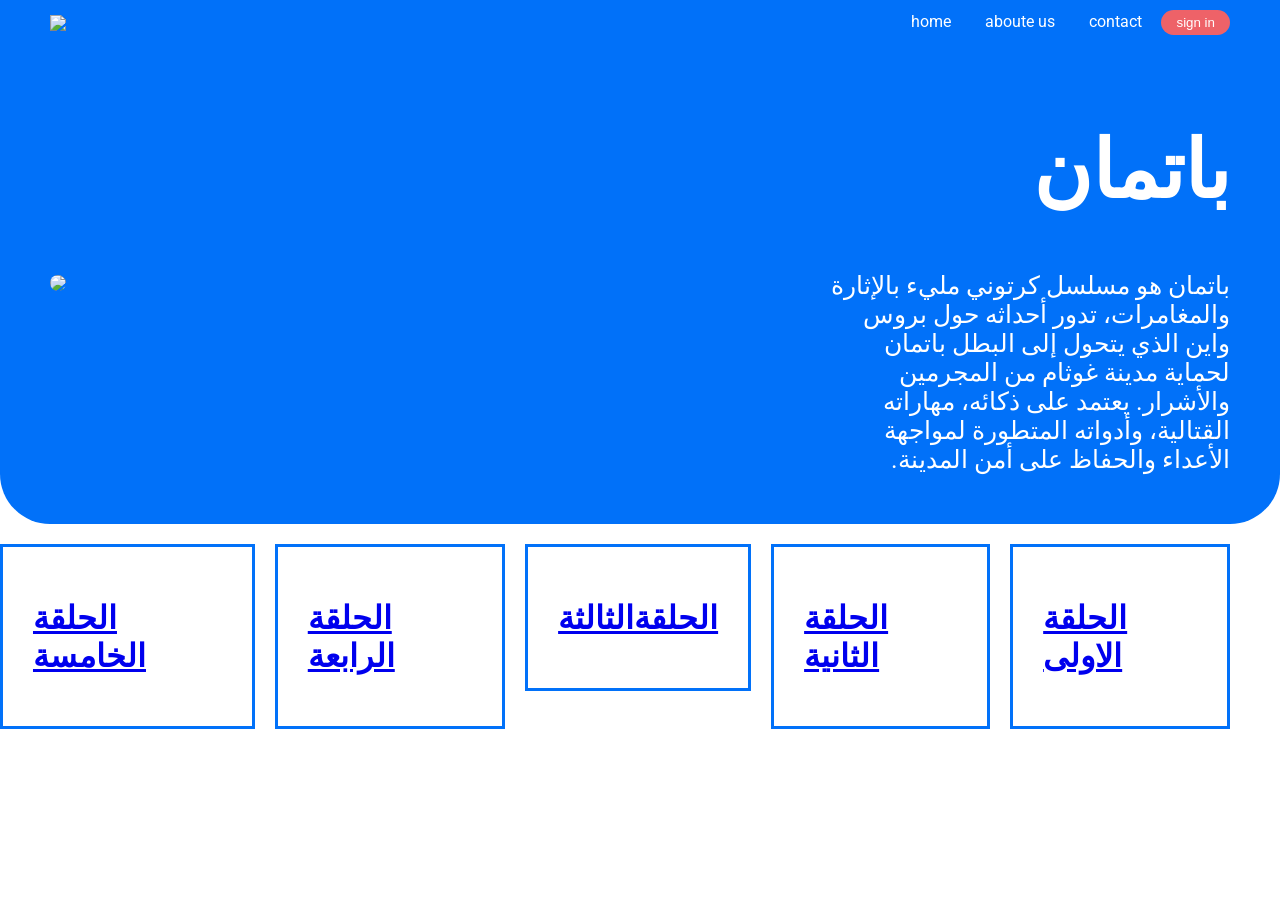
==== batman.html @ 52b7add9 "Add files via upload" ====
<!DOCTYPE html>
<head>
  <meta charset="UTF-8">
  <link rel="preconnect" href="https://fonts.googleapis.com">
<link rel="preconnect" href="https://fonts.gstatic.com" crossorigin>
<link href="https://fonts.googleapis.com/css2?family=Roboto:wght@400;500;700&display=swap" rel="stylesheet">
  <title>cartoon&serise</title>
<link rel="stylesheet" href="batman.css" />
</head>
<body>
<!--HEADER-->
   <div class="header">
    <img class="logo" src="images/ae.png"/>
    <div class="header-links">
         <a href="index.html">home</a>
         <a href="#">aboute us</a>
         <a href="#">contact</a>
         <button class="btn">sign in</button>
    </div>
   </div>
   
<!--LANDING PAGE--> 
<div class="landing-page">
   <div class="landing-page-left-section">
   <h1>باتمان</h1>
   <p>
    باتمان هو مسلسل 
    كرتوني مليء بالإثارة والمغامرات، تدور أحداثه حول بروس واين الذي يتحول إلى البطل
     باتمان لحماية مدينة غوثام من المجرمين والأشرار. يعتمد على ذكائه، مهاراته
     القتالية، وأدواته المتطورة لمواجهة الأعداء والحفاظ على أمن المدينة.

    </p>
    
   </div>
   <div class="image-container">
      <img class="j" src="images/im.png"/>
   </div>
</div>
<!--الحلقات-->
<div class="series-a">
<a href="https://drive.google.com/file/d/1WztN4LdU5Bc5g2vhYpUNh5f7j47gbtri/view?usp=sharing">
    <div class="first-series">
        <h1>الحلقة الاولى</h1>
    </div>
</a>

<a href="https://drive.google.com/file/d/1cdPqjLO8PqkG4jkI5C0tMbR7JMm2lNIR/view?usp=sharing">
    <div class="sacond-series">
        <h1>الحلقة الثانية</h1>
    </div>
</a>

<a href="https://drive.google.com/file/d/1cdPqjLO8PqkG4jkI5C0tMbR7JMm2lNIR/view?usp=sharing">
    <div class="sacond-series">
        <h1>الحلقةالثالثة</h1>
    </div>
</a>

<a href="https://drive.google.com/file/d/1cdPqjLO8PqkG4jkI5C0tMbR7JMm2lNIR/view?usp=sharing">
    <div class="sacond-series">
        <h1>الحلقة الرابعة</h1>
    </div>
</a>

<a href="https://drive.google.com/file/d/1cdPqjLO8PqkG4jkI5C0tMbR7JMm2lNIR/view?usp=sharing">
    <div class="sacond-series">
        <h1>الحلقة الخامسة</h1>
    </div>
</a>

</div>
---- batman.css ----
body{
      margin: 0 ;
       font-family: 'Roboto', sans-serif;
    }
   .header{
    background-color:#0171f9;
    display: flex;
    justify-content: space-between;
    align-items: center;
    padding: 10px 50px;
  }
  .base {
    padding: 5px;
  }
  .logo{
  width: 100px;
  }
 .header-links a{ 
  color: white;
  padding: 5px 15px;
  text-decoration: none;
  border-radius: 15px;
}
.btn:hover{
  background-color: #2386fe;
}

.btn{
  background-color:#ee6268 ;
  border-radius: 15px;
  padding: 5px 15px;
  color: white;
  border: none;}
.header-links button:hover{
background-color: #f2858c;
}
.landing-page{
    background-color: #0171f9;
    display: flex;
    flex-direction: row-reverse;
    justify-content: space-between;
    padding: 25px 50px;
    align-items: center;
    color: white;
    border-radius: 0 0 50px 50px;
}
.landing-page-left-section{
    width: 400px;
    direction: rtl;
    text-align: right;
}
.landing-page .j {
    width: 350px;
}
.landing-page-search input{
border-radius: 50px;
border: none;
outline: none;
height: 30px;
padding: 0 10px;
}
.landing-page-search button{
    position: absolute;
    left: 200px;
    height: 30px;
}
.image-container .j{
    border-radius: 20px ;
}
.landing-page-left-section{
    width: 400px;
}
.trending-container {
  padding: 25px 50px;  
}
.landing-page-left-section h1{

    font-size: 80px;
}
.landing-page-left-section p{
    font-size: 25px;
}
.first-series{
   border: #0171f9 solid ;
   padding: 30px;
   margin: 20px 50px 20px auto;
   width: fit-content;
}
.sacond-series{
    border: #0171f9 solid;
     padding: 30px;
     margin-top: 20px;
}
.series-a{
    display: flex;
    flex-direction: row-reverse;
    justify-content: flex-start;
    gap: 20px;
}
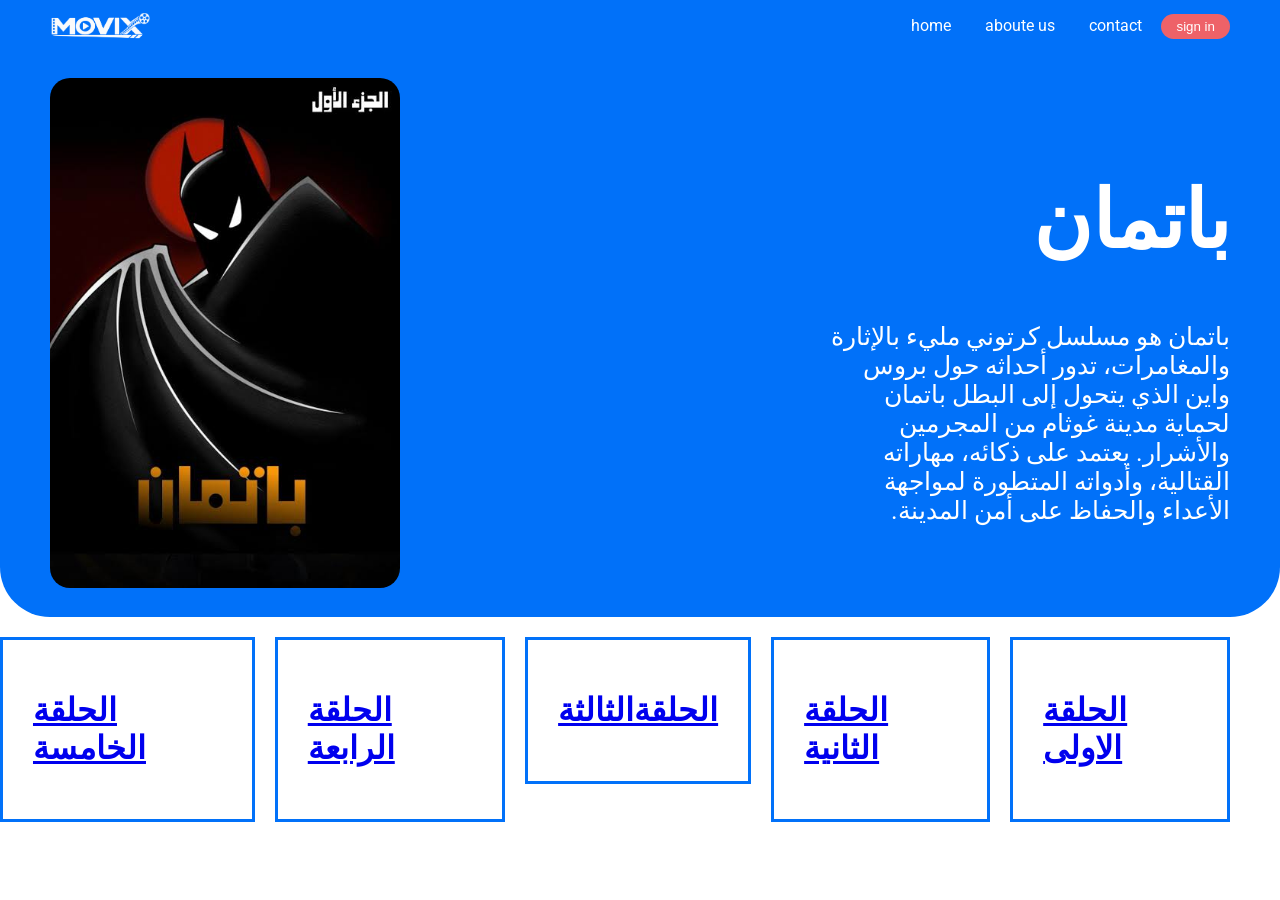
==== commit 8a7fa458: "Fix HTML structure and update image sources" ====
--- a/batman.html
+++ b/batman.html
@@ -10,7 +10,7 @@
 <body>
 <!--HEADER-->
    <div class="header">
-    <img class="logo" src="images/ae.png"/>
+    <img class="logo" src="ae.png"/>
     <div class="header-links">
          <a href="index.html">home</a>
          <a href="#">aboute us</a>
@@ -33,7 +33,7 @@
     
    </div>
    <div class="image-container">
-      <img class="j" src="images/im.png"/>
+      <img class="j" src="im.png"/>
    </div>
 </div>
 <!--الحلقات-->
@@ -68,4 +68,4 @@
     </div>
 </a>
 
-</div>+</div>
